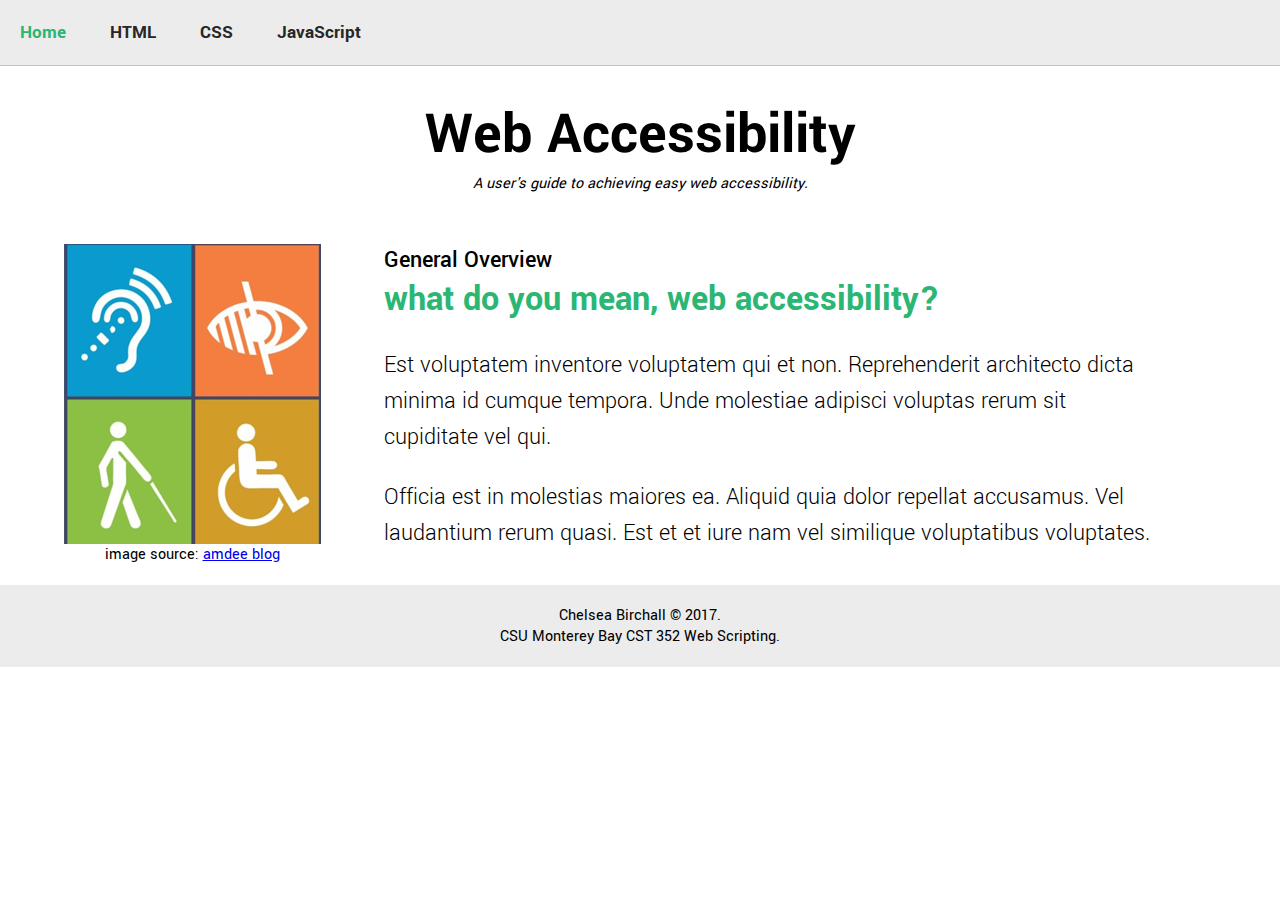
==== hw/hw1/index.html @ 100fb653 "lab1" ====
<!DOCTYPE html>
<html>

<head>
    <meta charset="utf-8" />
    <title>Web Accessibility</title>
    <link href="css/styles.css" rel="stylesheet" type="text/css" />
    <link href="https://fonts.googleapis.com/css?family=Yantramanav:300,400,700" rel="stylesheet"> 
</head>

<body>
    <nav>
        <a href="index.html" class="active">Home</a>
        <a href="html-accessibility.html">HTML</a>
        <a href="css-accessibility.html">CSS</a>
        <a href="js-accessibility.html">JavaScript</a>
    </nav>
    <main>
        <header>
            <h1>Web Accessibility</h1>
            <p><em>A user's guide to achieving easy web accessibility.</em></p>
        </header>
        
        <aside>
            <img src="img/web-accessibility-icons.png" alt="image of four web accessibility icons">
            <figcaption>image source: <a href="http://blog.amdeellc.com/my-journey-into-web-accessibility" target="_blank">amdee blog</a></figcaption>
        </aside>
        
        <section>
            <h2><span class="general-overview">General Overview</span><br /><span class="overview-question">what do you mean, web accessibility?</span></h2>
            <p class="content-copy">Est voluptatem inventore voluptatem qui et non. Reprehenderit architecto dicta minima id cumque tempora. Unde molestiae adipisci voluptas rerum sit cupiditate vel qui.</p>
            <p class="content-copy">Officia est in molestias maiores ea. Aliquid quia dolor repellat accusamus. Vel laudantium rerum quasi. Est et et iure nam vel similique voluptatibus voluptates.</p>
        </section>
    </main>
    
    <footer>
        <p class="footer-info">Chelsea Birchall &copy; 2017. <br />
        CSU Monterey Bay CST 352 Web Scripting.
        </p>
    </footer>
</body>

</html>
---- hw/hw1/css/styles.css ----
body {
    margin: 0 auto;
    padding: 0;
    height: 100%;
    font-family: 'Yantramanav', sans-serif;
}

nav {
    background-color: #ececec;
    padding: 20px 0px;
    border-bottom: 1px solid #c2c2c2;
}

nav a {
    font-weight: 700;
    font-size: 1.2em;
    text-decoration: none;
    color: #272727;
    padding: 0px 20px;
}

nav a:hover {
    color: #2bb673;
}

a.active {
    color: #2bb673;
}

header {
    margin-bottom: 50px;
}

header h1, header p {
    margin: 0;
    text-align: center;
}

header h1 {
    text-align: center;
    font-size: 60px;
    padding-top: 30px;
}

aside {
    float: left;
    width: 30%;
    margin-bottom: 20px;
}

aside img {
    display: block;
    margin: 0 auto;
}

aside figcaption {
    text-align: center;
}

section {
    padding: 0% 10%;
}

span.general-overview {
    font-weight: 500;
    font-size: 24px;
}

span.overview-question {
    font-size: 36px;
    color: #2bb673;
}

section p.content-copy {
    font-size: 24px;
    line-height: 1.5;
    font-weight: 300;
}

footer {
    clear: left;
    background-color: #ececec;
}

p.footer-info {
    text-align: center;
    margin: 0px;
    padding: 20px;
    bottom: 0;
    height: 100%;
}
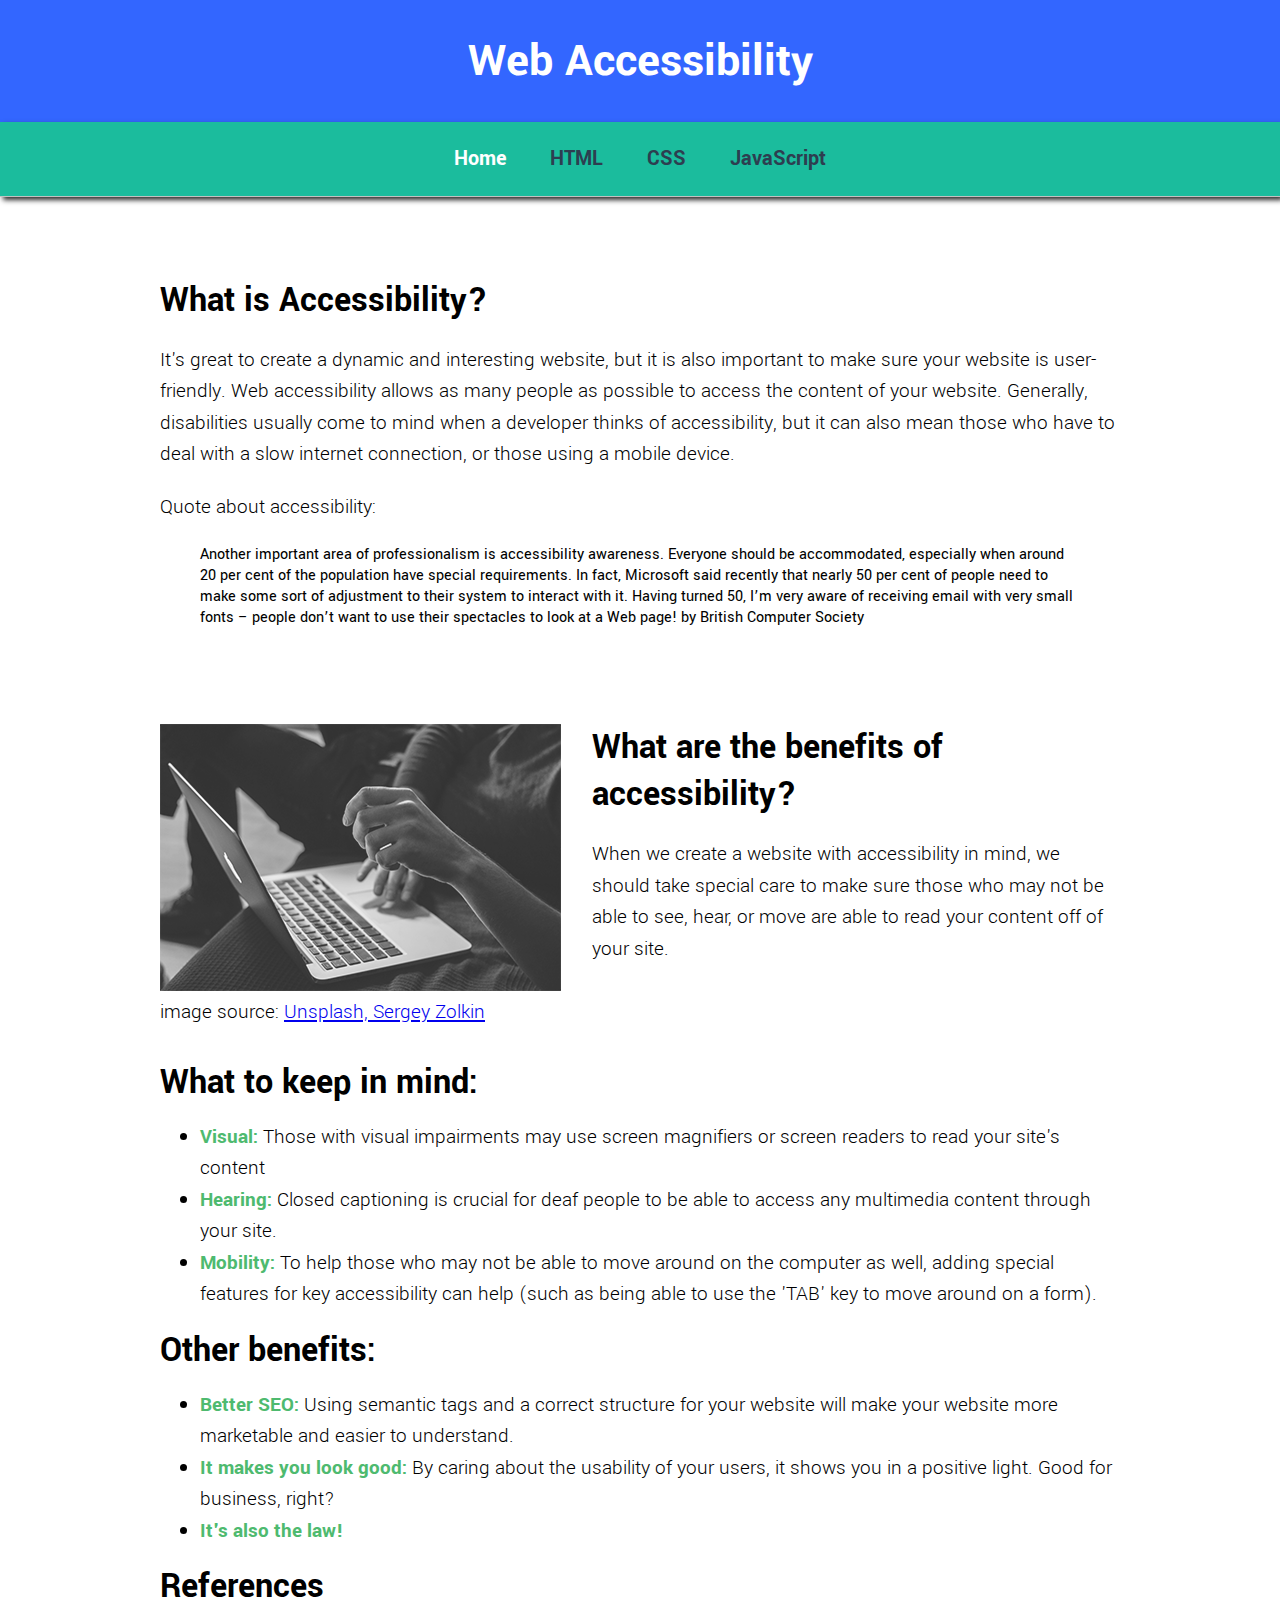
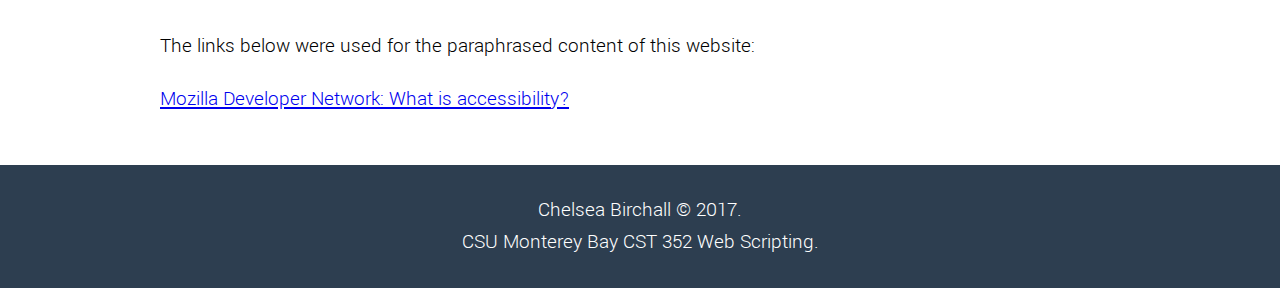
==== commit 0fcea91a: "homework one" ====
--- a/hw/hw1/index.html
+++ b/hw/hw1/index.html
@@ -1,43 +1,83 @@
 <!DOCTYPE html>
-<html>
+<html lang="en">
 
 <head>
     <meta charset="utf-8" />
     <title>Web Accessibility</title>
     <link href="css/styles.css" rel="stylesheet" type="text/css" />
-    <link href="https://fonts.googleapis.com/css?family=Yantramanav:300,400,700" rel="stylesheet"> 
+    <link href="https://fonts.googleapis.com/css?family=Yantramanav:300,400,700" rel="stylesheet">
 </head>
 
 <body>
+
+    <!-- header for logo -->
+    <header>
+        <h1>Web Accessibility</h1>
+    </header>
+
+    <!-- menu -->
     <nav>
         <a href="index.html" class="active">Home</a>
         <a href="html-accessibility.html">HTML</a>
         <a href="css-accessibility.html">CSS</a>
         <a href="js-accessibility.html">JavaScript</a>
     </nav>
+
     <main>
-        <header>
-            <h1>Web Accessibility</h1>
-            <p><em>A user's guide to achieving easy web accessibility.</em></p>
-        </header>
+        <!-- overview description -->
+        <section class="pageOverview">
+            <h2>What is Accessibility?</h2>
+            <p>It's great to create a dynamic and interesting website, but it is also important to make sure your website is user-friendly. Web accessibility allows as many people as possible to access the content of your website. Generally, disabilities usually
+                come to mind when a developer thinks of accessibility, but it can also mean those who have to deal with a slow internet connection, or those using a mobile device.</p>
+            <p>Quote about accessibility:</p>
+            <blockquote>Another important area of professionalism is accessibility awareness. Everyone should be accommodated, especially when around 20 per cent of the population have special requirements. In fact, Microsoft said recently that nearly 50 per cent of people need to make some sort of adjustment to their system to interact with it. Having turned 50, I’m very aware of receiving email with very small fonts – people don’t want to use their spectacles to look at a Web page! by British Computer Society</blockquote>
+        </section>
+
+        <!-- section content -->
         
-        <aside>
-            <img src="img/web-accessibility-icons.png" alt="image of four web accessibility icons">
-            <figcaption>image source: <a href="http://blog.amdeellc.com/my-journey-into-web-accessibility" target="_blank">amdee blog</a></figcaption>
-        </aside>
+        <div class="textContainer">
+            <section id="benefits">
+                <h2>What are the benefits of accessibility?</h2>
+                <p>When we create a website with accessibility in mind, we should take special care to make sure those who may not be able to see, hear, or move are able to read your content off of your site.</p>
+            </section>
+            
+            <figure class="imageLeft">
+                <img src="img/access-home.png" alt="image of a person's hands typing on a computer" />
+                <figcaption>image source: <a href="https://unsplash.com/search/photos/computer?photo=_UeY8aTI6d0">Unsplash, Sergey Zolkin</a></figcaption>
+            </figure>
+        </div>
+
+        <section>
+            <h2>What to keep in mind:</h2>
+            <ul>
+                <li><span class="bold-green">Visual:</span> Those with visual impairments may use screen magnifiers or screen readers to read your site's content</li>
+                <li><span class="bold-green">Hearing:</span> Closed captioning is crucial for deaf people to be able to access any multimedia content through your site. </li>
+                <li><span class="bold-green">Mobility:</span> To help those who may not be able to move around on the computer as well, adding special features for key accessibility can help (such as being able to use the 'TAB' key to move around on a form).</li>
+            </ul>
+        </section>
         
         <section>
-            <h2><span class="general-overview">General Overview</span><br /><span class="overview-question">what do you mean, web accessibility?</span></h2>
-            <p class="content-copy">Est voluptatem inventore voluptatem qui et non. Reprehenderit architecto dicta minima id cumque tempora. Unde molestiae adipisci voluptas rerum sit cupiditate vel qui.</p>
-            <p class="content-copy">Officia est in molestias maiores ea. Aliquid quia dolor repellat accusamus. Vel laudantium rerum quasi. Est et et iure nam vel similique voluptatibus voluptates.</p>
+            <h2>Other benefits:</h2>
+            <ul>
+                <li><span class="bold-green">Better SEO:</span> Using semantic tags and a correct structure for your website will make your website more marketable and easier to understand.</li>
+                <li><span class="bold-green">It makes you look good:</span> By caring about the usability of your users, it shows you in a positive light. Good for business, right?</li>
+                <li><span class="bold-green">It's also the law!</span></li>
+            </ul> 
         </section>
+        
+        <section>
+            <h2>References</h2>
+            <p>The links below were used for the paraphrased content of this website:</p>
+            <a href="https://developer.mozilla.org/en-US/docs/Learn/Accessibility/What_is_accessibility">Mozilla Developer Network: What is accessibility?</a>
+        </section>
+
     </main>
-    
+
+    <!-- footer -->
     <footer>
-        <p class="footer-info">Chelsea Birchall &copy; 2017. <br />
-        CSU Monterey Bay CST 352 Web Scripting.
-        </p>
+        <p class="footer-info">Chelsea Birchall &copy; 2017.<br /> CSU Monterey Bay CST 352 Web Scripting.</p>
     </footer>
+
 </body>
 
 </html>
--- a/hw/hw1/css/styles.css
+++ b/hw/hw1/css/styles.css
@@ -1,91 +1,122 @@
 body {
     margin: 0 auto;
     padding: 0;
-    height: 100%;
+    width: 100%;
     font-family: 'Yantramanav', sans-serif;
 }
 
+/* ///// HEADER ///// */
+
+header {
+    background-color: #3366ff;
+    padding: 30px 0px;
+}
+
+header h1 {
+    margin: 0;
+    font-size: 48px;
+    color: #ffffff;
+    text-align: center;
+}
+
+/* ///// NAVIGATION //// */
+
 nav {
-    background-color: #ececec;
+    background-color: #1bbc9d;
     padding: 20px 0px;
     border-bottom: 1px solid #c2c2c2;
+    text-align: center;
+    box-shadow: 3px 3px 5px #2c2c2c;
 }
 
 nav a {
     font-weight: 700;
-    font-size: 1.2em;
+    font-size: 1.4em;
     text-decoration: none;
-    color: #272727;
+    color: #2d3e50;
     padding: 0px 20px;
 }
 
 nav a:hover {
-    color: #2bb673;
+    color: #ffffff;
 }
 
 a.active {
-    color: #2bb673;
+    color: #ffffff;
 }
 
-header {
-    margin-bottom: 50px;
-}
+/* ///// MAIN CONTENT ///// */
 
-header h1, header p {
-    margin: 0;
-    text-align: center;
-}
-
-header h1 {
-    text-align: center;
-    font-size: 60px;
-    padding-top: 30px;
-}
-
-aside {
-    float: left;
-    width: 30%;
-    margin-bottom: 20px;
-}
-
-aside img {
-    display: block;
+main {
+    width: 960px;
     margin: 0 auto;
 }
 
-aside figcaption {
-    text-align: center;
+h2 {
+    font-size: 36px;
+    margin: 0px 0px 10px 0px;
+}
+
+p, ul li, a, figcaption {
+    font-size: 21px;
+    font-weight: 300;
+    line-height: 1.5;
+}
+
+.bold-green {
+    color: #4eba6f;
+    font-weight: 700;
+}
+
+.pageOverview {
+    padding: 50px 0px;
+    margin: 30px 0px;
+}
+
+.textContainer {
+    margin-bottom: 30px;
+}
+
+.imageLeft {
+    display: inline-block;
+    margin: 0;
+}
+
+.imageLeft img {
+    opacity: 0.8;
+}
+
+#benefits {
+    float: right;
+    width: 55%;
+}
+
+.stepsContent {
+    float: right;
+    width: 55%; 
 }
 
 section {
-    padding: 0% 10%;
+    clear: right;
 }
 
-span.general-overview {
-    font-weight: 500;
-    font-size: 24px;
+hr {
+    clear: right;
+    width: 100%;
+    margin: 30px 0px;
 }
 
-span.overview-question {
-    font-size: 36px;
-    color: #2bb673;
+/* ///// FOOTER ///// */
+
+footer {
+    clear: right;
+    background-color: #2d3e50;
+    color: #ffffff;
+    text-align: center;
+    margin-top: 50px;
+    padding: 30px 0px;
 }
 
-section p.content-copy {
-    font-size: 24px;
-    line-height: 1.5;
-    font-weight: 300;
-}
-
-footer {
-    clear: left;
-    background-color: #ececec;
-}
-
-p.footer-info {
-    text-align: center;
-    margin: 0px;
-    padding: 20px;
-    bottom: 0;
-    height: 100%;
+footer p {
+    margin: 0;
 }